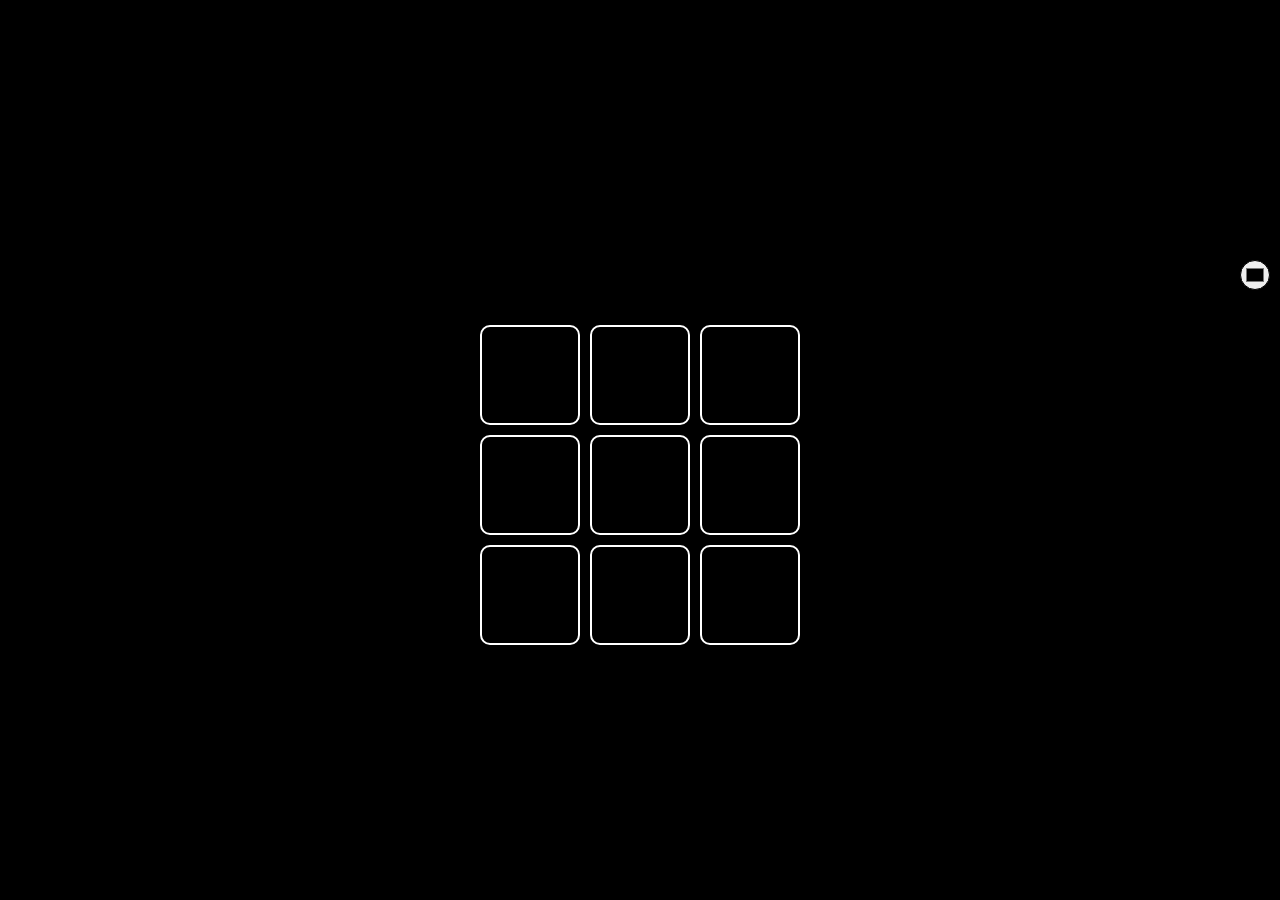
==== Grid_Lights/index.html @ 8702745a "first commit" ====
<!DOCTYPE html>
<html lang="en">

<head>
    <meta charset="UTF-8">
    <meta name="viewport" content="width=device-width, initial-scale=1.0">
    <title>Document</title>
    <link rel="stylesheet" href="style.css">
</head>

<body>
    <div class="selectColor">
        <input type="color" name="" id="colorChange" />
    </div>
    <div class="container">
        <div class="box"></div>
        <div class="box"></div>
        <div class="box"></div>
        <div class="box"></div>
        <div class="box"></div>
        <div class="box"></div>
        <div class="box"></div>
        <div class="box"></div>
        <div class="box"></div>
    </div>
    <script src="script.js"></script>
</body>

</html>
---- Grid_Lights/style.css ----
body {
    background-color: black;
    display: flex;
    flex-direction: column;
    justify-content: center;
    align-items: center;
    gap: 20px;
    height: 100vh;
  }
  
  * {
    box-sizing: border-box;
    margin: 0;
    padding: 0;
  }
  
  .selectColor {
    width: 100%;
    display: flex;
    justify-content: end;
    padding: 10px;
  }
  
  .container {
    display: grid;
    grid-template-columns: 1fr 1fr 1fr;
    grid-template-rows: 1fr 1fr 1fr;
    gap: 10px;
    padding: 5px;
  }
  
  .box {
    width: 100px;
    height: 100px;
    border: 2px solid white;
    border-radius: 10px;
  }
  
  #colorChange {
    width: 30px;
    height: 30px;
    border-radius: 50%;
    padding: 3px;
  }
  
  @media only screen and (max-width: 600px) {
    .box {
      width: 50px;
      height: 50px;
    }
  }
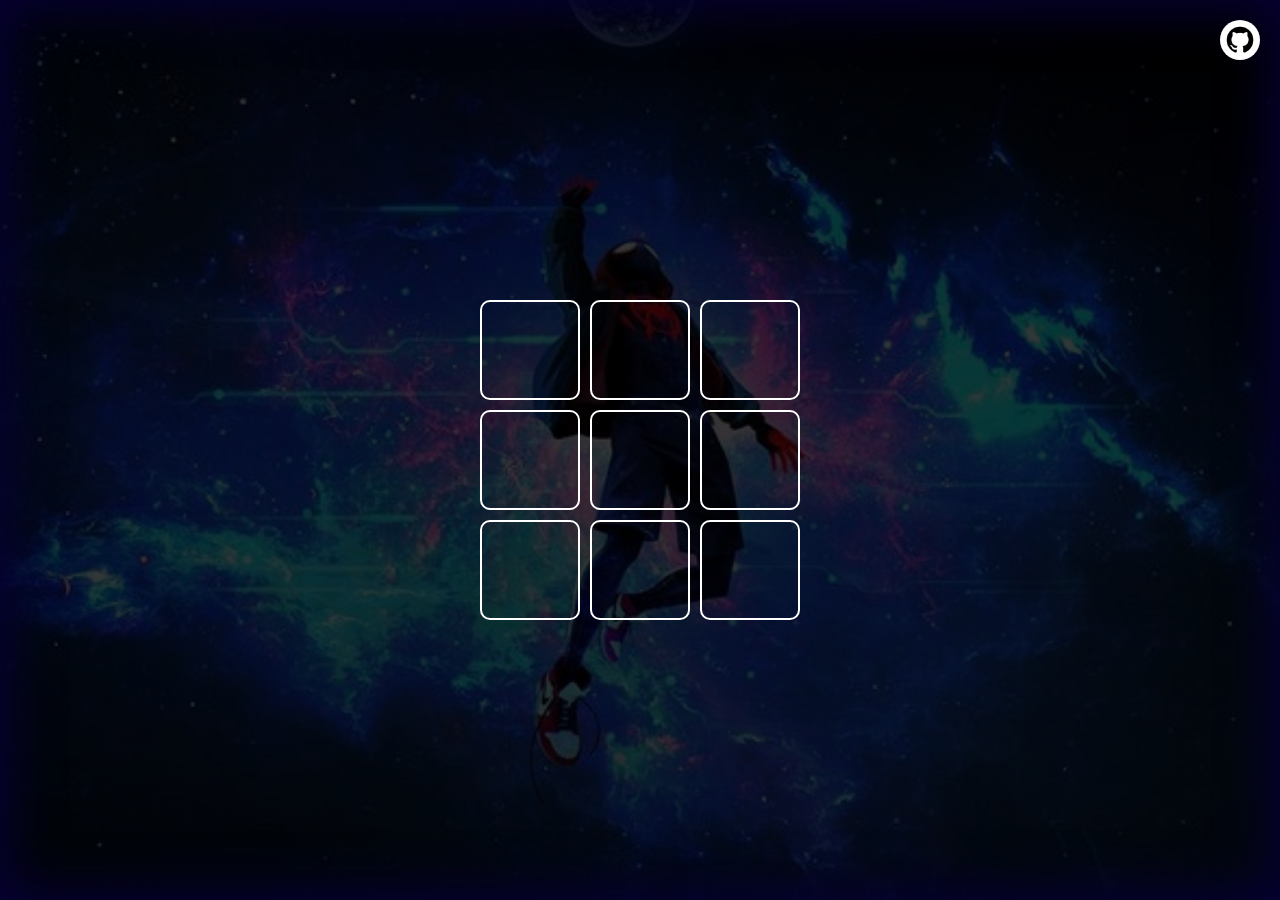
==== commit 07ffd3f6: "BgChange" ====
--- a/Grid_Lights/index.html
+++ b/Grid_Lights/index.html
@@ -9,9 +9,9 @@
 </head>
 
 <body>
-    <div class="selectColor">
-        <input type="color" name="" id="colorChange" />
-    </div>
+    <div class="shadow"></div>
+    <a href="https://github.com/Arya-Kishan/Javascript_Machine_Coding/tree/main/Grid_Lights" target="_blank"><img
+            class="github" src="../images/githubIcon.png" alt="" srcset=""></a>
     <div class="container">
         <div class="box"></div>
         <div class="box"></div>
--- a/Grid_Lights/style.css
+++ b/Grid_Lights/style.css
@@ -1,52 +1,83 @@
 body {
-    background-color: black;
-    display: flex;
-    flex-direction: column;
-    justify-content: center;
-    align-items: center;
-    gap: 20px;
-    height: 100vh;
+  background-color: black;
+  display: flex;
+  flex-direction: column;
+  justify-content: center;
+  align-items: center;
+  gap: 20px;
+  height: 100vh;
+  background: url('../images/bg1.jpg');
+  background-repeat: no-repeat;
+  background-size: cover;
+  background-position: center;
+  overflow: hidden;
+}
+
+* {
+  box-sizing: border-box;
+  margin: 0;
+  padding: 0;
+}
+
+.shadow {
+  position: absolute;
+  top: 0;
+  left: 0;
+  width: 100%;
+  height: 100vh;
+  background-color: rgba(0, 0, 0, 0.785);
+  box-shadow: 0px 0px 50px 10px rgb(6, 0, 52) inset;
+  display: grid;
+  grid-template-columns: 1fr 1fr 1fr;
+  grid-template-rows: 1fr 1fr 1fr;
+  gap: 20px;
+  padding: 40px;
+  z-index: -1;
+}
+
+
+.selectColor {
+  width: 100%;
+  display: flex;
+  justify-content: end;
+  padding: 10px;
+}
+
+.container {
+  display: grid;
+  grid-template-columns: 1fr 1fr 1fr;
+  grid-template-rows: 1fr 1fr 1fr;
+  gap: 10px;
+  padding: 5px;
+}
+
+.box {
+  width: 100px;
+  height: 100px;
+  border: 2px solid white;
+  border-radius: 10px;
+  cursor: pointer;
+}
+
+#colorChange {
+  width: 30px;
+  height: 30px;
+  border-radius: 50%;
+  padding: 3px;
+}
+
+@media only screen and (max-width: 600px) {
+  .box {
+    width: 50px;
+    height: 50px;
   }
-  
-  * {
-    box-sizing: border-box;
-    margin: 0;
-    padding: 0;
-  }
-  
-  .selectColor {
-    width: 100%;
-    display: flex;
-    justify-content: end;
-    padding: 10px;
-  }
-  
-  .container {
-    display: grid;
-    grid-template-columns: 1fr 1fr 1fr;
-    grid-template-rows: 1fr 1fr 1fr;
-    gap: 10px;
-    padding: 5px;
-  }
-  
-  .box {
-    width: 100px;
-    height: 100px;
-    border: 2px solid white;
-    border-radius: 10px;
-  }
-  
-  #colorChange {
-    width: 30px;
-    height: 30px;
-    border-radius: 50%;
-    padding: 3px;
-  }
-  
-  @media only screen and (max-width: 600px) {
-    .box {
-      width: 50px;
-      height: 50px;
-    }
-  }
-  +}
+
+.github{
+  position: absolute;
+  top: 20px;
+  right: 20px;
+  background-color: white;
+  width: 40px;
+  border-radius: 50%;
+}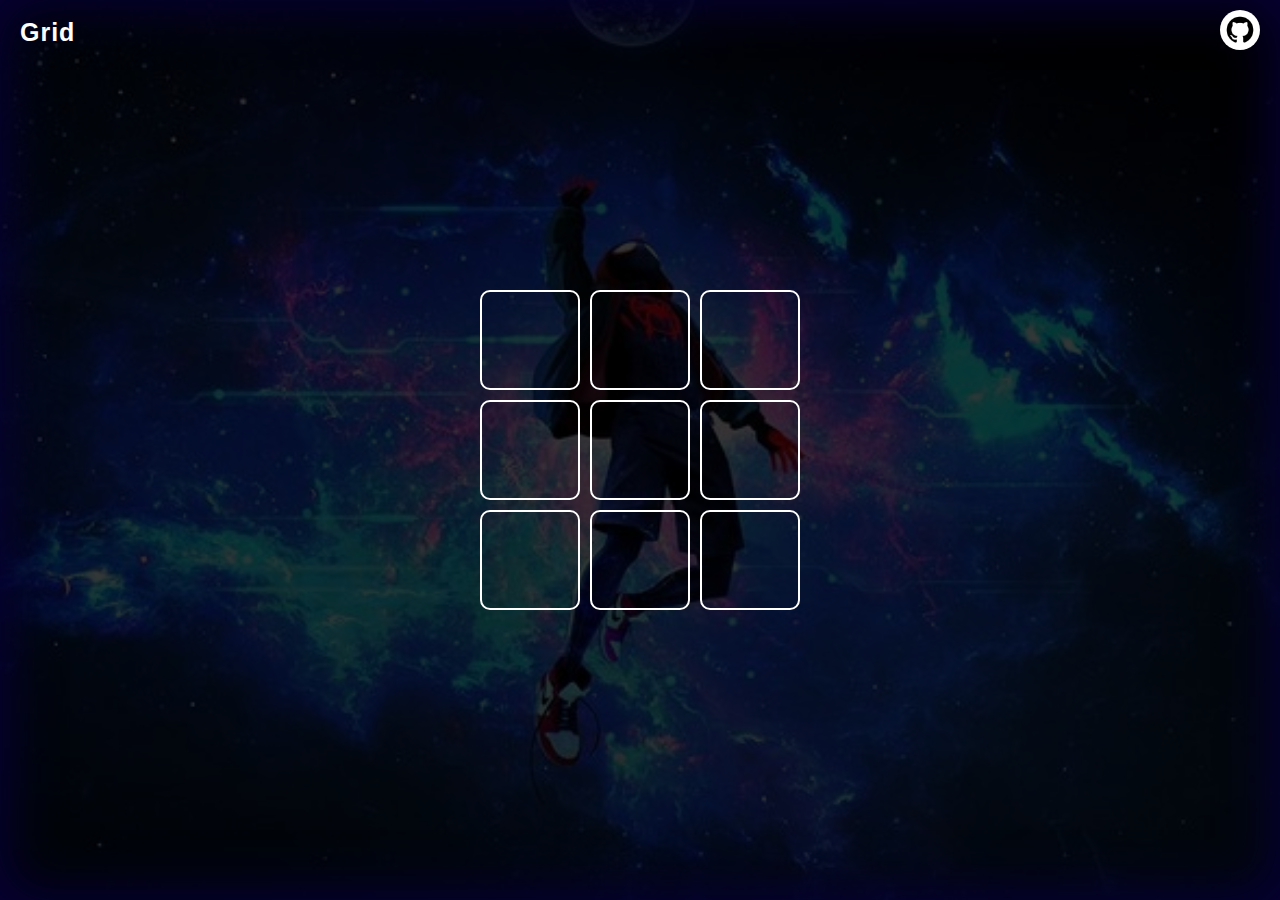
==== commit 4a3221e6: "responsive" ====
--- a/Grid_Lights/index.html
+++ b/Grid_Lights/index.html
@@ -10,8 +10,12 @@
 
 <body>
     <div class="shadow"></div>
-    <a href="https://github.com/Arya-Kishan/Javascript_Machine_Coding/tree/main/Grid_Lights" target="_blank"><img
-            class="github" src="../images/githubIcon.png" alt="" srcset=""></a>
+    <div class="heading">
+        <h3>grid</h3>
+        <a href="https://github.com/Arya-Kishan/Javascript_Machine_Coding/tree/main/Grid_Lights" target="_blank">
+            <img class="github" src="../images/githubIcon.png" alt="" srcset="">
+        </a>
+    </div>
     <div class="container">
         <div class="box"></div>
         <div class="box"></div>
--- a/Grid_Lights/style.css
+++ b/Grid_Lights/style.css
@@ -27,11 +27,6 @@
   height: 100vh;
   background-color: rgba(0, 0, 0, 0.785);
   box-shadow: 0px 0px 50px 10px rgb(6, 0, 52) inset;
-  display: grid;
-  grid-template-columns: 1fr 1fr 1fr;
-  grid-template-rows: 1fr 1fr 1fr;
-  gap: 20px;
-  padding: 40px;
   z-index: -1;
 }
 
@@ -66,18 +61,36 @@
   padding: 3px;
 }
 
+.heading {
+  width: 100%;
+  position: absolute;
+  top: 0px;
+  right: 0px;
+  display: flex;
+  flex-direction: row;
+  align-items: center;
+  justify-content: space-between;
+  color: white;
+  padding: 10px 20px;
+}
+
+h3 {
+  text-transform: capitalize;
+  font-family: 'Gill Sans', 'Gill Sans MT', Calibri, 'Trebuchet MS', sans-serif;
+  letter-spacing: 1px;
+  font-size: 25px;
+}
+
+.github {
+  background-color: white;
+  border-radius: 50%;
+  width: 40px;
+}
+
+
 @media only screen and (max-width: 600px) {
   .box {
-    width: 50px;
-    height: 50px;
+    width: 70px;
+    height: 70px;
   }
-}
-
-.github{
-  position: absolute;
-  top: 20px;
-  right: 20px;
-  background-color: white;
-  width: 40px;
-  border-radius: 50%;
 }